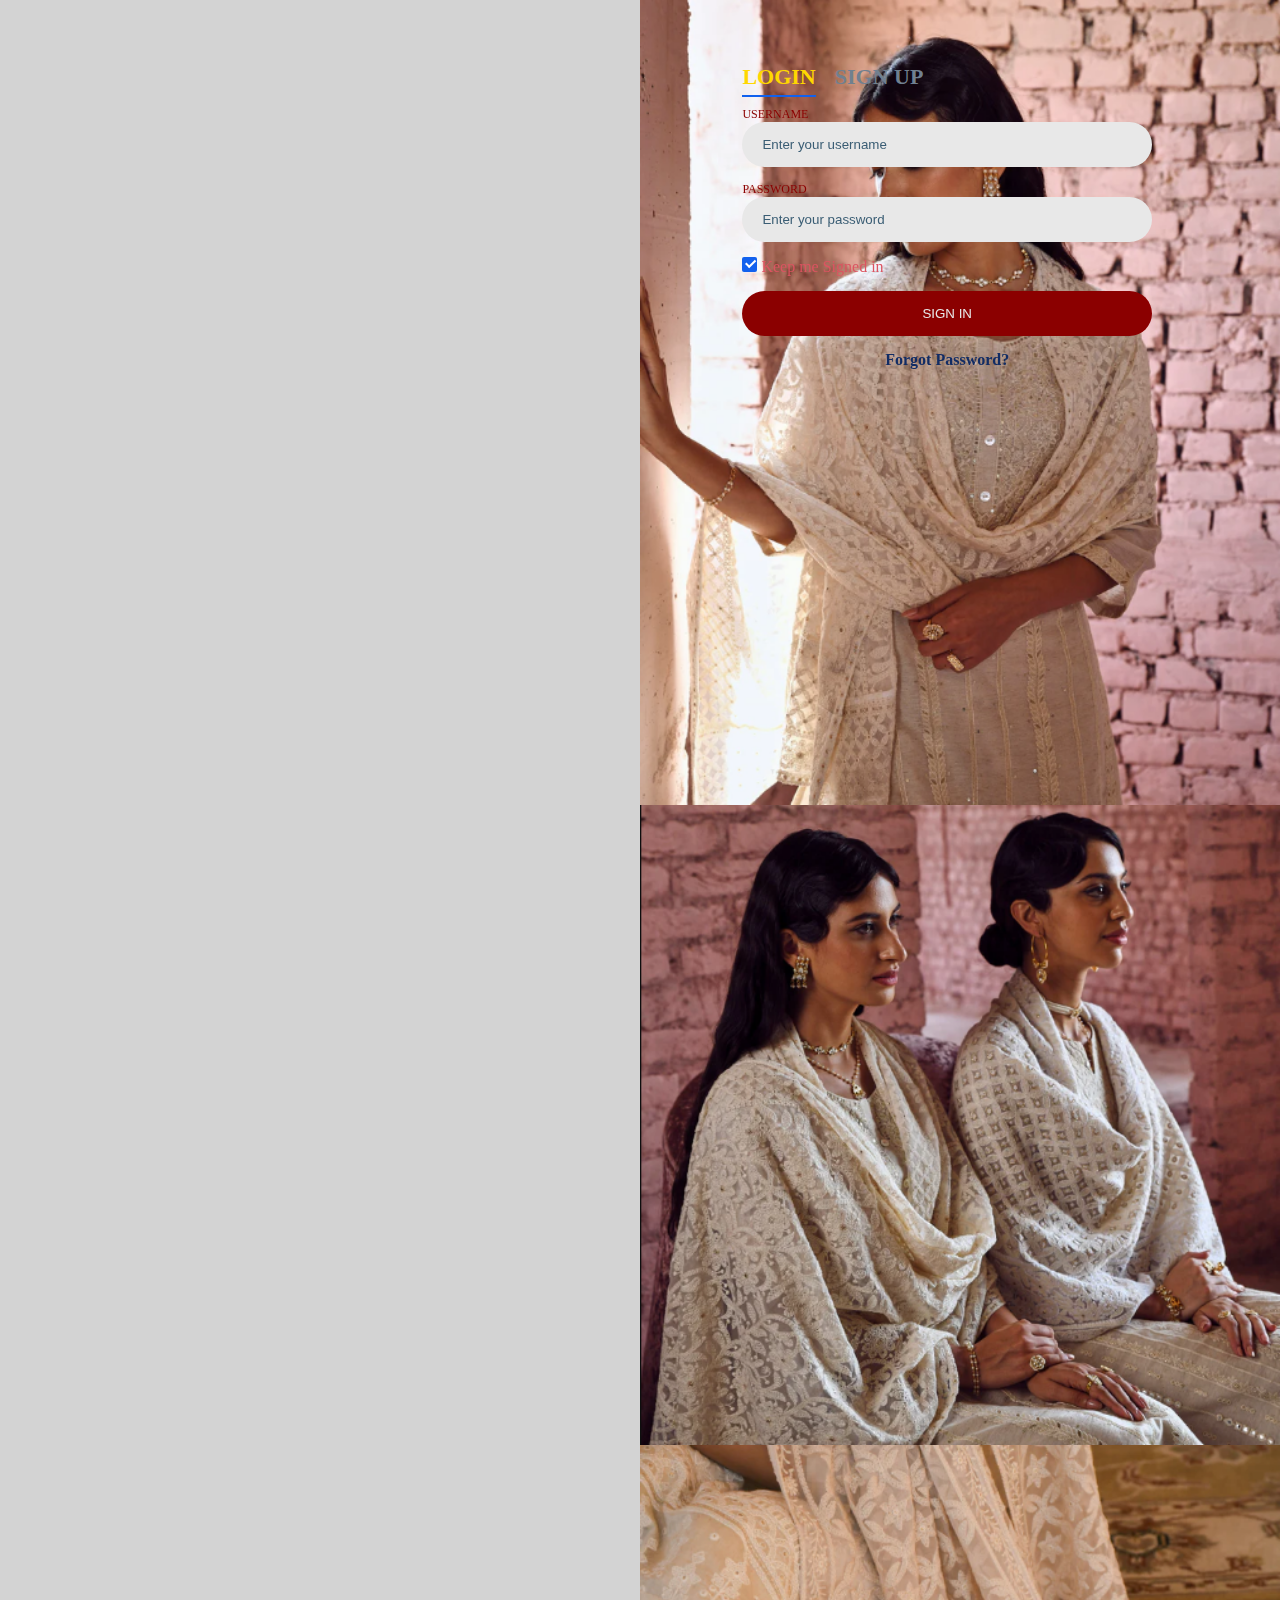
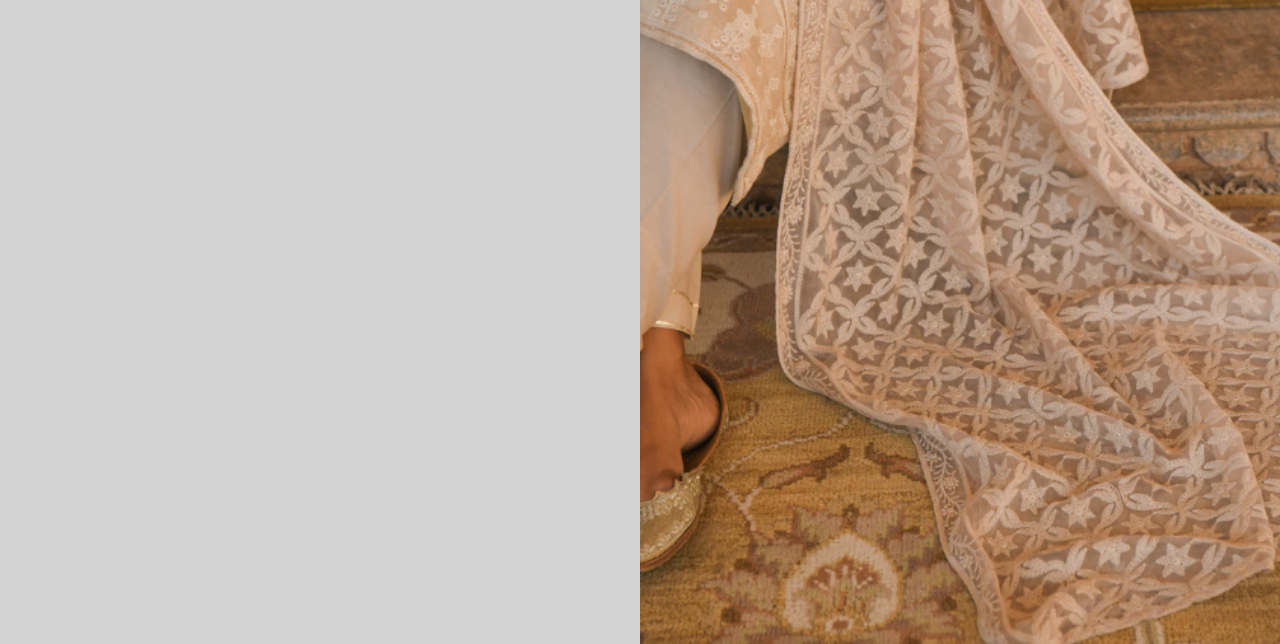
==== UIassignment/html/login.html @ 7862832f "Add files via upload" ====
<!DOCTYPE html>
<html lang="en">
<head>
  <meta charset="UTF-8">
  <meta name="viewport" content="width=device-width, initial-scale=1.0">
  <title>ChikankariChic</title>

  <script src="../JScript/login1.js"></script>
  <link rel="stylesheet" href="https://stackpath.bootstrapcdn.com/bootstrap/5.0.0-alpha1/css/bootstrap.min.css" integrity="sha384-r4NyP46KrjDleawBgD5tp8Y7UzmLA05oM1iAEQ17CSuDqnUK2+k9luXQOfXJCJ4I" crossorigin="anonymous">
  <script src="https://cdn.jsdelivr.net/npm/popper.js@1.16.0/dist/umd/popper.min.js" integrity="sha384-Q6E9RHvbIyZFJoft+2mJbHaEWldlvI9IOYy5n3zV9zzTtmI3UksdQRVvoxMfooAo" crossorigin="anonymous"></script>
  <script src="https://stackpath.bootstrapcdn.com/bootstrap/5.0.0-alpha1/js/bootstrap.min.js" integrity="sha384-oesi62hOLfzrys4LxRF63OJCXdXDipiYWBnvTl9Y9/TRlw5xlKIEHpNyvvDShgf/" crossorigin="anonymous"></script>
  <script src="https://cdn.jsdelivr.net/npm/bootstrap@5.3.3/dist/js/bootstrap.bundle.min.js"></script>
  <link rel ="stylesheet" href="../CSS/login.css">
</head>
<body>
<div class="row">
    <div class="col">
        <div class="login-snip">
            <input id="tab-1" type="radio" name="tab" class="sign-in" checked><label for="tab-1" class="tab">Login</label>
                <input id="tab-2" type="radio" name="tab" class="sign-up"><label for="tab-2" class="tab">Sign Up</label>
                <div class="login-space">
                    <div class="login">
                        <div class="group">
                            <label for="user" class="label">Username</label>
                            <input id="user" type="text" class="input"  placeholder="Enter your username">
                        </div>
                        <div class="group">
                            <label for="pass" class="label">Password</label>
                            <input id="pass" type="password" class="input" data-type="password" placeholder="Enter your password">
                        </div>
                        <div class="group">
                            <input id="check" type="checkbox" class="check" checked>
                            <label for="check"><span class="icon"></span> Keep me Signed in</label>
                        </div>
                        <div class="group">
                            <input type="submit" class="button" onclick="EventPage()" value="Sign In">
                        </div>
                       
                        <div class="foot">
                            <a href="#">Forgot Password?</a>
                        </div>
                    </div>
                            
                    <div class="sign-up-form">
                        <div class="group">
                            <label for="user" class="label">Username</label>
                            <input id="user" type="text" class="input" placeholder="Create your Username">
                        </div>
                        <div class="group">
                            <label for="pass" class="label">Password</label>
                            <input id="pass" type="password" class="input" data-type="password" placeholder="Create your password">
                        </div>
                        <div class="group">
                            <label for="pass" class="label">Repeat Password</label>
                            <input id="pass" type="password" class="input" data-type="password" placeholder="Repeat your password" >
                        </div>
                        <div class="group">
                            <label for="pass" class="label">Email Address</label>
                            <input id="pass" type="text" class="input" placeholder="Enter your email address">
                        </div>
                        <div class="group">
                            <input type="submit" class="button" value="Sign Up">
                        </div>
                        
                        <div class="foot">
                            <label for="tab-1">Already Member?</label>
                        </div>
                    </div>                        
                </div>
        </div>     
    </div> 
            
    <div class="col">
        <div id="carouselExampleAutoplaying" class="carousel slide" data-bs-ride="carousel">
            <div class="carousel-inner">
                <div class="carousel-item active">
                    <img src="../images/bg3.png" class="d-block w-100" alt="img1">
                </div>
                <div class="carousel-item ">
                    <img src="../images/bg4copy.png" class="d-block w-100" alt="img2">
                </div>
                <div class="carousel-item" >
                    <img src="../images/bg2.png" class="d-block w-100" alt="img3">
                </div>
            </div>
            <button class="carousel-control-prev" type="button" data-bs-target="#carouselExampleAutoplaying" data-bs-slide="prev">
                <span class="carousel-control-prev-icon" aria-hidden="true"></span>
                <span class="visually-hidden"></span>
            </button>
            <button class="carousel-control-next" type="button" data-bs-target="#carouselExampleAutoplaying" data-bs-slide="next">
                <span class="carousel-control-next-icon" aria-hidden="true"></span>
                <span class="visually-hidden"></span>
            </button>
        </div>
    </div>
</div>

</body>
</html>
---- UIassignment/CSS/login.css ----
/* General Reset */
* {
    padding: 0;
    margin: 0;
    box-sizing: border-box;
}

/* Basic Styling */
body, html {
    width: 100%;
    height: 100%;
} 

/* LOGIN PAGE */

.row {
    background: lightgray;
}

.col {
    background: white;
    width: 50%;
    height: auto;
	margin-left: auto;
}

.col img {
    width: 100%; /* Ensure the image takes the full width of its container */
    /* height: 38.5rem; */
	height: auto;
    display: block; /* Remove extra space below image */
  }

  .carousel-item {
    transition: opacity 0.15s ease-in-out;
  }
  .carousel-control-next, .carousel-control-prev {
    position: absolute;
    top: 0;
    bottom: 0;
    z-index: 1;
    display: flex;
    align-items: center;
    justify-content: center;
    width: 15%;
    color: #00000000;
    text-align: center;
    opacity: -3.5;
    transition: opacity .05s ease-out;
}

/* Responsive layout - makes a one column-layout instead of a two-column layout */
@media (max-width: 800px) {
    .flex-item-right, .flex-item-left {
      flex: 100%;
    }
  }

.login-snip{
	position:absolute;
	padding-left: 8%;
    padding-top: 5%;
    width:40%;
}

.login-snip .login,
.login-snip .sign-up-form{
	top:0;
	left:0;
	right:0;
	bottom:0;
	position:fixed;
	transform:rotateY(180deg);
	backface-visibility:hidden;
	transition:all .4s linear;
}
.login-snip .sign-in,
.login-snip .sign-up,
.login-space .group .check{
	display:none;
}
.login-snip .tab,
.login-space .group .label,
.login-space .group .button{
	color: #333333;
	text-transform:uppercase;
}
.login-snip .tab{
	font-size: 22px;
    color: slategrey;
    font-weight: 800;
    margin-right: 15px;
    padding-bottom: 5px;
    margin: 0 15px 10px 0;
    display: inline-block;
    border-bottom: 2px solid transparent;
}
.login-snip .sign-in:checked + .tab,
.login-snip .sign-up:checked + .tab{
	color: gold;
    font-weight: 900;
    border-color: #1161ee;
}
.login-space{
	min-height:345px;
	position:relative;
	perspective:1000px;
	transform-style:preserve-3d;
}
.login-space .group{
	margin-bottom:15px;
}
.login-space .group .label,
.login-space .group .input,
.login-space .group .button{
	width:100%;
	color:black;
	font-weight: 500;
	display:block;
}
.login-space .group .input,
.login-space .group .button{
	border:none;
	padding:15px 20px;
	border-radius:25px;
	background: #E8E8E8;
}
.login-space .group input[data-type="password"]{
	text-security:circle;
	-webkit-text-security:circle;
}
.login-space .group .label{
	color:#8B0000;
	font-size:12px;
}
.login-space .group .button{
	color: #E8E8E8;
    background: #8B0000;
}
.login-space .group label .icon{
	width:15px;
	height:15px;
	border-radius:2px;
	position:relative;
	display:inline-block;
	background:#f7ceb2;;
}
.login-space .group label .icon:before,
.login-space .group label .icon:after{
	content:'';
	width:10px;
	height:2px;
	background:#fff;
	position:absolute;
	transition:all .2s ease-in-out 0s;
}
.login-space .group label .icon:before{
	left:3px;
	width:5px;
	bottom:6px;
	transform:scale(0) rotate(0);
}
.login-space .group label .icon:after{
	top:6px;
	right:0;
	transform:scale(0) rotate(0);
}
.login-space .group .check:checked + label{
	color: #DB5461;
}
.login-space .group .check:checked + label .icon{
	background:#1161ee;
}
.login-space .group .check:checked + label .icon:before{
	transform:scale(1) rotate(45deg);
}
.login-space .group .check:checked + label .icon:after{
	transform:scale(1) rotate(-45deg);
}
.login-snip .sign-in:checked + .tab + .sign-up + .tab + .login-space .login{
	transform:rotate(0);
}
.login-snip .sign-up:checked + .tab + .login-space .sign-up-form{
	transform:rotate(0);
}

*,:after,:before{box-sizing:border-box}
.clearfix:after,.clearfix:before{content:'';display:table}
.clearfix:after{clear:both;display:block}
a{color:inherit;text-decoration:none}

.foot{
	color: #112c64;
    font-weight: 700;
    text-align: center;
}
.card{
	width: 500px;
	left: 100px;
}

::placeholder{
color: #3a5d74;
}  

/* Responsive Layout Changes */
@media (max-width: 800px) {
    /* Hide the carousel column */
    .col:last-child {
		background: white;
        display: none;
    }
    
    /* Make the first column full width */
    .col:first-child {
        width: 100%;  /* Expands the login/sign-up column to full width */
    }
    
    /* Adjust the login-snip width to be more responsive */
    .login-snip {
        width: 100%;
        padding-left: 5%;  /* Adjust padding for better spacing */
        padding-right: 5%;
    }
	body, html {
        background: white; /* Ensures background remains light gray on small screens */
    }

    .row, .col {
        background: white; /* Apply to other elements if necessary */
    }
}
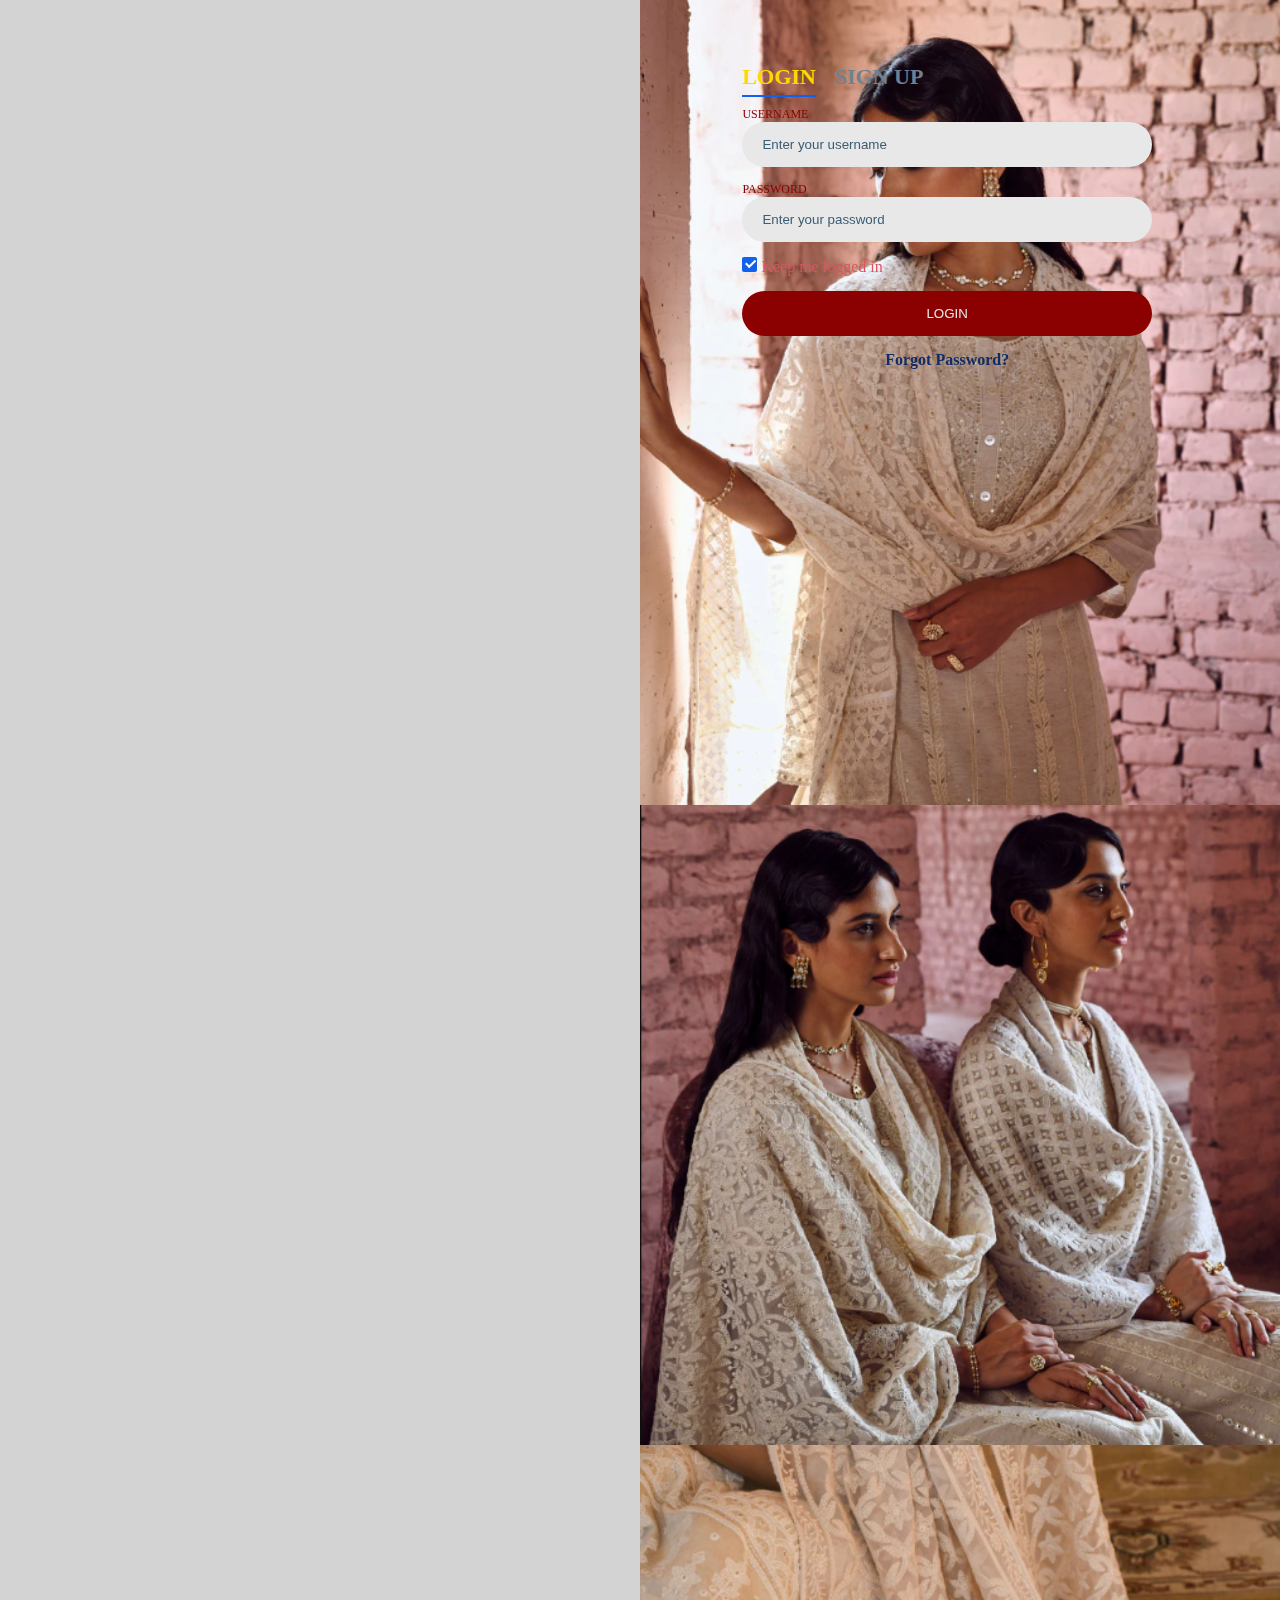
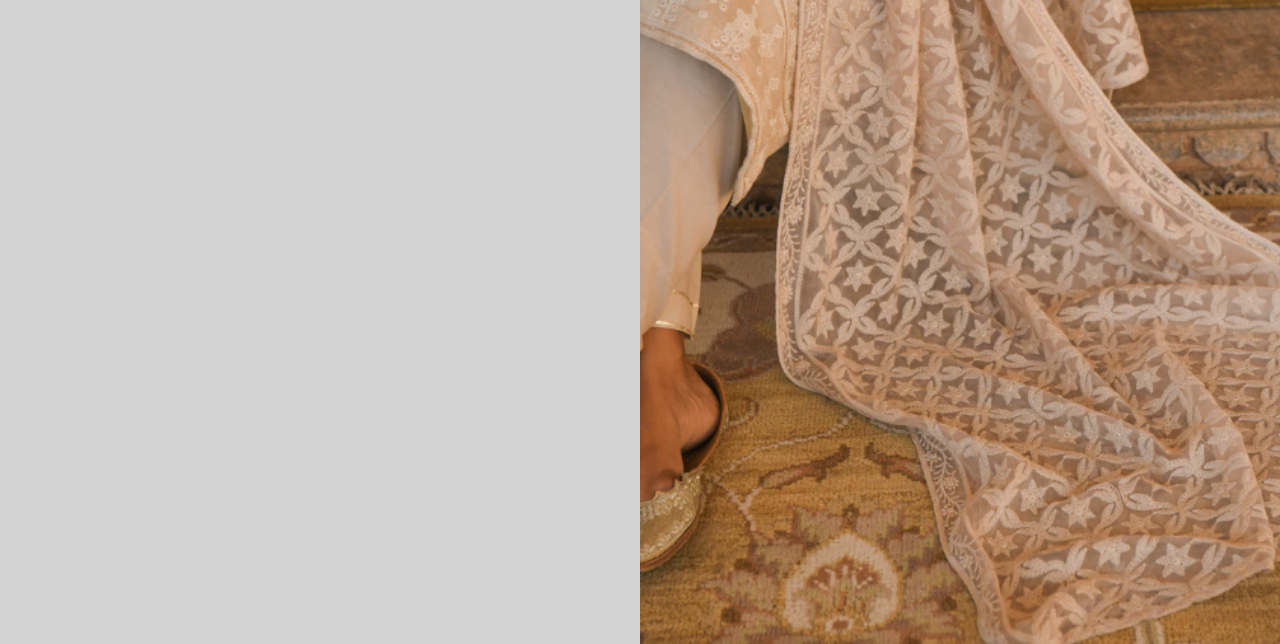
==== commit 7c42cda2: "Add files via upload" ====
--- a/UIassignment/html/login.html
+++ b/UIassignment/html/login.html
@@ -5,12 +5,13 @@
   <meta name="viewport" content="width=device-width, initial-scale=1.0">
   <title>ChikankariChic</title>
 
-  <script src="../JScript/login1.js"></script>
+
   <link rel="stylesheet" href="https://stackpath.bootstrapcdn.com/bootstrap/5.0.0-alpha1/css/bootstrap.min.css" integrity="sha384-r4NyP46KrjDleawBgD5tp8Y7UzmLA05oM1iAEQ17CSuDqnUK2+k9luXQOfXJCJ4I" crossorigin="anonymous">
   <script src="https://cdn.jsdelivr.net/npm/popper.js@1.16.0/dist/umd/popper.min.js" integrity="sha384-Q6E9RHvbIyZFJoft+2mJbHaEWldlvI9IOYy5n3zV9zzTtmI3UksdQRVvoxMfooAo" crossorigin="anonymous"></script>
   <script src="https://stackpath.bootstrapcdn.com/bootstrap/5.0.0-alpha1/js/bootstrap.min.js" integrity="sha384-oesi62hOLfzrys4LxRF63OJCXdXDipiYWBnvTl9Y9/TRlw5xlKIEHpNyvvDShgf/" crossorigin="anonymous"></script>
   <script src="https://cdn.jsdelivr.net/npm/bootstrap@5.3.3/dist/js/bootstrap.bundle.min.js"></script>
   <link rel ="stylesheet" href="../CSS/login.css">
+  <script src="../JScript/login1.js" defer></script>
 </head>
 <body>
 <div class="row">
@@ -19,10 +20,10 @@
             <input id="tab-1" type="radio" name="tab" class="sign-in" checked><label for="tab-1" class="tab">Login</label>
                 <input id="tab-2" type="radio" name="tab" class="sign-up"><label for="tab-2" class="tab">Sign Up</label>
                 <div class="login-space">
-                    <div class="login">
+                    <form id="loginForm" class="login">
                         <div class="group">
                             <label for="user" class="label">Username</label>
-                            <input id="user" type="text" class="input"  placeholder="Enter your username">
+                            <input id="user" type="text" class="input" placeholder="Enter your username">
                         </div>
                         <div class="group">
                             <label for="pass" class="label">Password</label>
@@ -30,21 +31,24 @@
                         </div>
                         <div class="group">
                             <input id="check" type="checkbox" class="check" checked>
-                            <label for="check"><span class="icon"></span> Keep me Signed in</label>
+                            <label for="check"><span class="icon"></span> Keep me logged in</label>
                         </div>
                         <div class="group">
-                            <input type="submit" class="button" onclick="EventPage()" value="Sign In">
+                            <input type="submit" class="button" value="Login">
                         </div>
-                       
                         <div class="foot">
                             <a href="#">Forgot Password?</a>
                         </div>
-                    </div>
-                            
+                    </form>
+                    
                     <div class="sign-up-form">
                         <div class="group">
                             <label for="user" class="label">Username</label>
                             <input id="user" type="text" class="input" placeholder="Create your Username">
+                        </div>
+                        <div class="group">
+                            <label for="pass" class="label">Email Address</label>
+                            <input id="pass" type="text" class="input" placeholder="Enter your email address">
                         </div>
                         <div class="group">
                             <label for="pass" class="label">Password</label>
@@ -54,10 +58,7 @@
                             <label for="pass" class="label">Repeat Password</label>
                             <input id="pass" type="password" class="input" data-type="password" placeholder="Repeat your password" >
                         </div>
-                        <div class="group">
-                            <label for="pass" class="label">Email Address</label>
-                            <input id="pass" type="text" class="input" placeholder="Enter your email address">
-                        </div>
+                        
                         <div class="group">
                             <input type="submit" class="button" value="Sign Up">
                         </div>
